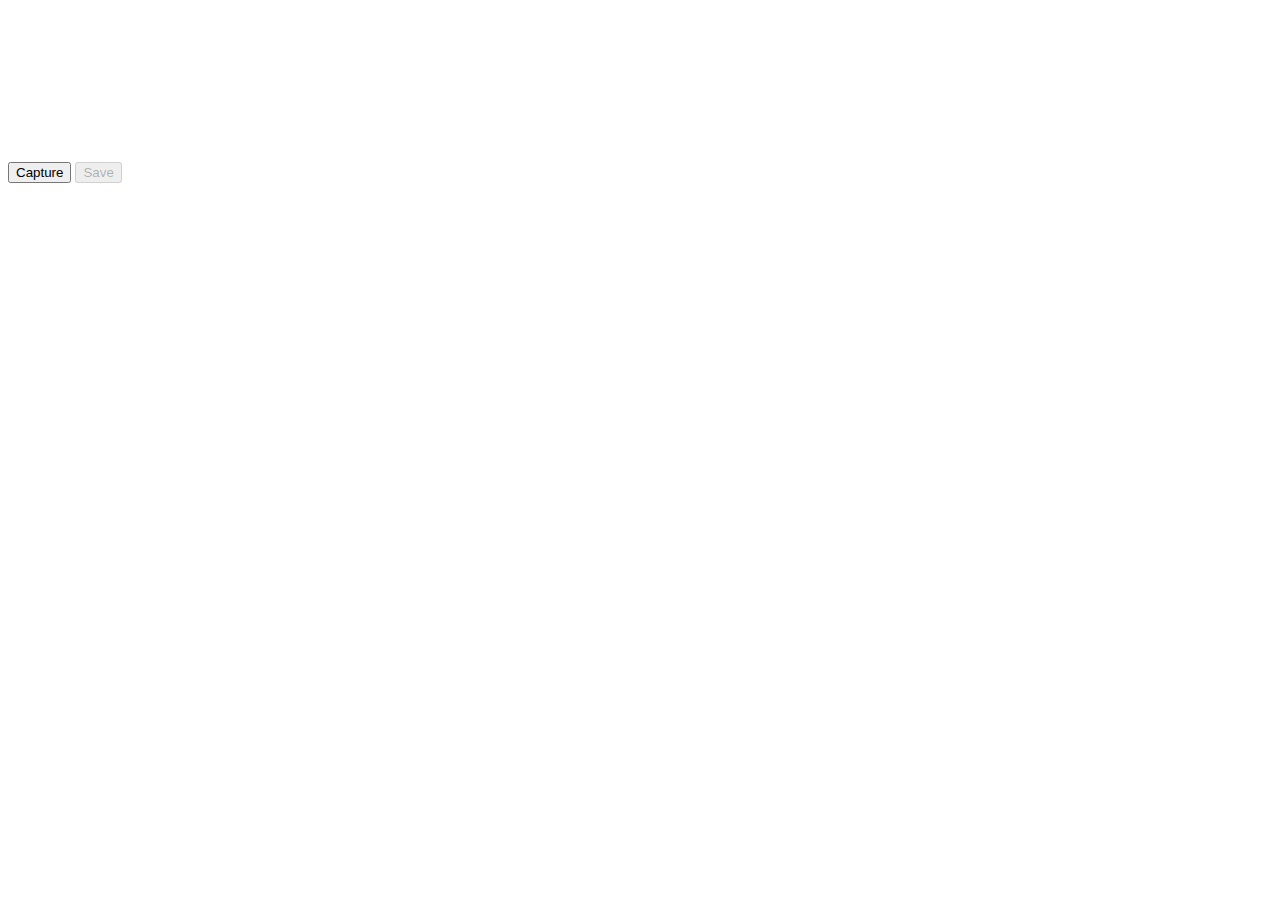
==== web/index.html @ 502e1dab "Initial commit of web files" ====
<!doctype html>
<html>
<head>
    <meta charset="utf-8">
    <title>Filmemotion</title>
    <link href="https://fonts.googleapis.com/css?family=Roboto" rel="stylesheet"> 
    <link rel="stylesheet" type="text/css" href="style.css">
    <link rel="stylesheet" type="text/css" href="button.css">
    <script src="video.js"></script>
</head>

<body>
    <div class="mainContainer">
        <div class="videoPlayer">
            <video id="webcam" autoplay></video>
            <canvas id="canvas"></canvas>
        </div>
        <div class="control">
            <button class="thar-one" id="btn_snap" >Capture</button>
            <button class="thar-one" id="btn_save" disabled>Save</button>
        </div>
    </div>
</body>
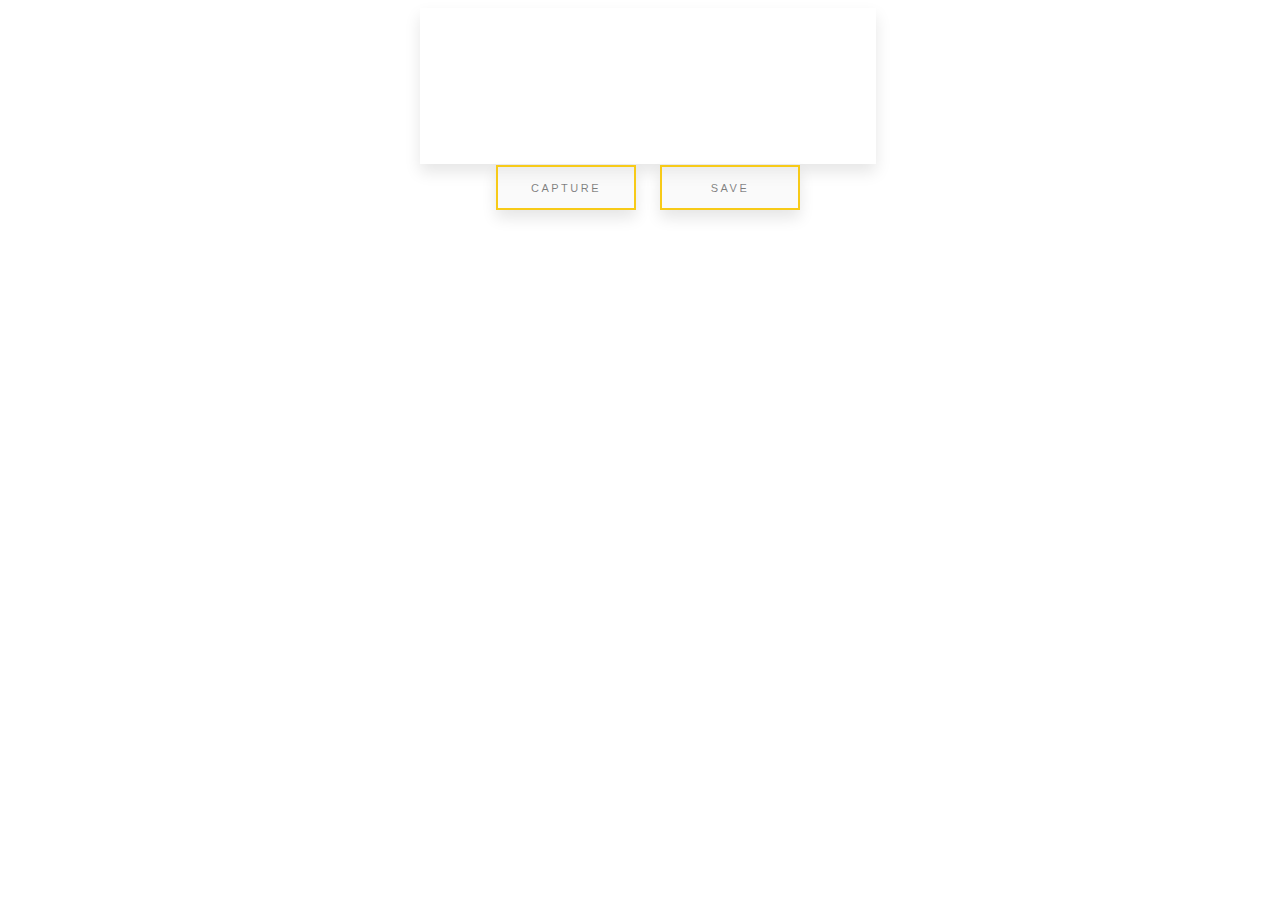
==== commit 9f557f54: "Add files via upload" ====
--- a/web/index.html
+++ b/web/index.html
@@ -4,9 +4,9 @@
     <meta charset="utf-8">
     <title>Filmemotion</title>
     <link href="https://fonts.googleapis.com/css?family=Roboto" rel="stylesheet"> 
-    <link rel="stylesheet" type="text/css" href="style.css">
-    <link rel="stylesheet" type="text/css" href="button.css">
-    <script src="video.js"></script>
+    <link rel="stylesheet" type="text/css" href="style/style.css">
+    <link rel="stylesheet" type="text/css" href="style/button.css">
+    <script src="src/video.js"></script>
 </head>
 
 <body>
@@ -17,7 +17,7 @@
         </div>
         <div class="control">
             <button class="thar-one" id="btn_snap" >Capture</button>
-            <button class="thar-one" id="btn_save" disabled>Save</button>
+            <button class="thar-one" id="btn_go" disabled>Save</button>
         </div>
     </div>
 </body>--- a/web/style/style.css
+++ b/web/style/style.css
@@ -0,0 +1,53 @@
+body {
+	text-align: center;
+	font-family: 'Roboto', sans-serif;
+	width: 100%;
+	height: 100%;
+	overflow-x: hidden;
+}
+
+.content{
+	display: block;
+	width: 100%;
+	height: 100%;
+}
+
+.videoPlayer{
+	display: inline-block;
+	line-height: 0;
+	margin: 0 auto;
+	border: 3px #fff solid;
+	box-shadow: 0px 8px 15px rgba(0, 0, 0, 0.1);
+	position: relative;
+}
+
+#video{
+    float: left;
+    background-color: #666;
+}
+
+#canvas{
+	display: none;
+	position: absolute;
+	top: 0px;
+	left: 0px;
+}
+	
+#savedImages{
+	display: inline-block;
+	margin-top: 30px;
+	text-align: left;
+	max-width: 1020px;
+	background-color: #EDF9FF;
+	border-radius: 5px;
+}
+	
+#savedImages h1, #savedImages h2, #savedImages h3{
+	color: red;
+	padding: 0 20px;
+}
+	
+#savedImages img {
+    margin: 5px;
+}
+	--- a/web/style/button.css
+++ b/web/style/button.css
@@ -0,0 +1,104 @@
+/* Global Button Styles */
+/* https://codepen.io/sazzad/pen/yNNNJG */
+
+.buttons{
+	margin-top: 20px;
+}
+button{
+	width: 140px;
+    height: 45px;
+    color: #fff;
+	font-size: 11px;
+    text-transform: uppercase;
+    text-align: center;
+    text-decoration: none;
+	letter-spacing: 2.5px;
+    font-weight: 500;
+	box-shadow: 0px 8px 15px rgba(0, 0, 0, 0.1);
+	cursor: pointer;
+	outline: none;
+	margin: 0 10px;
+}
+
+button:link, button:visited {
+	padding: 14px 15px;
+	border-radius: 0;
+	-webkit-transition: all 1s ease;
+	-moz-transition: all 1s ease;
+	-o-transition: all 1s ease;
+	transition: all 1s ease;
+}
+button:link:after, button:visited:after {
+	position: absolute;
+	height: 0%;
+	left: 50%;
+	top: 50%;
+	width: 150%;
+	z-index: -1;
+	-webkit-transition: all 0.75s ease 0s;
+	-moz-transition: all 0.75s ease 0s;
+	-o-transition: all 0.75s ease 0s;
+	transition: all 0.75s ease 0s;
+}
+button:link:hover, button:visited:hover {
+	color: #FFF;
+	text-shadow: none;
+}
+button:link:hover:after, button:visited:hover:after {
+	height: 450%;
+}
+button:link, button:visited {
+	position: relative;
+	display: block;
+	margin: 30px auto 0;
+	padding: 14px 15px;
+	color: #fff;
+	font-size:14px;
+	border-radius: 0;
+	font-weight: bold;
+	text-align: center;
+	text-decoration: none;
+	text-transform: uppercase;
+	overflow: hidden;
+	letter-spacing: .08em;
+	text-shadow: 0 0 1px rgba(0, 0, 0, 0.2), 0 1px 0 rgba(0, 0, 0, 0.2);
+	-webkit-transition: all 1s ease;
+	-moz-transition: all 1s ease;
+	-o-transition: all 1s ease;
+	transition: all 1s ease;
+}
+
+button.thar-one {
+	color: #000;
+	cursor: pointer;
+	position: relative;
+	border: 2px solid #F7CA18;
+	transition: all 0.4s cubic-bezier(0.215, 0.61, 0.355, 1) 0s;
+}
+button.thar-one:enabled:hover {
+	color: #000 !important;
+	background-color: transparent;
+	text-shadow: none;
+}
+button.thar-one:enabled:hover:before {
+	bottom: 0%;
+	top: auto;
+	height: 100%;
+}
+button.thar-one:before {
+	display: block;
+	position: absolute;
+	left: 0px;
+	top: 0px;
+	height: 0px;
+	width: 100%;
+	z-index: -1;
+	content: '';
+	color: #000 !important;
+	background: #F7CA18;
+	transition: all 0.4s cubic-bezier(0.215, 0.61, 0.355, 1) 0s;
+}
+
+button:disabled {
+    color: rgba(0,0,0,0.5);
+}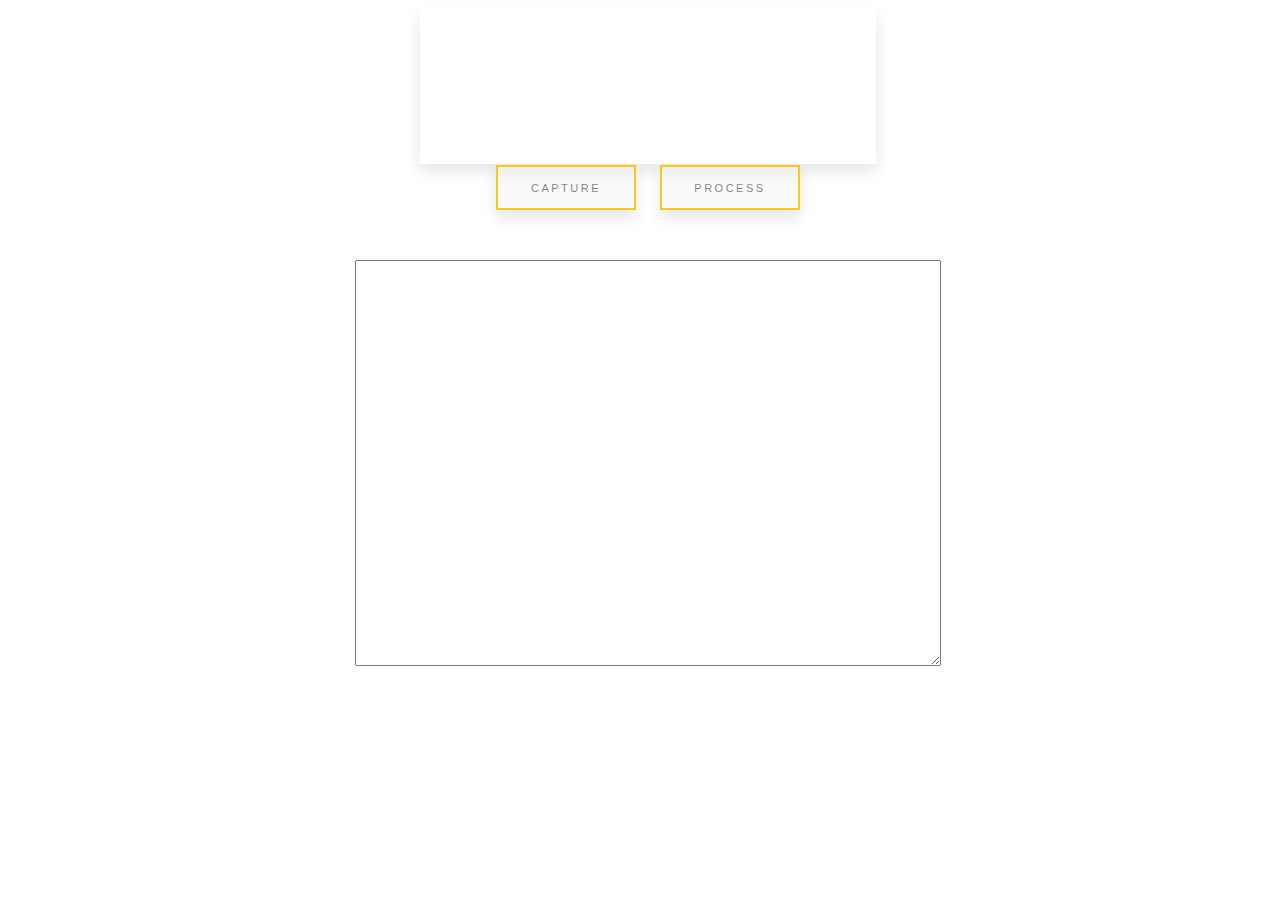
==== commit 98a2fa00: "Finished emotion API connectivity" ====
--- a/web/index.html
+++ b/web/index.html
@@ -6,18 +6,25 @@
     <link href="https://fonts.googleapis.com/css?family=Roboto" rel="stylesheet"> 
     <link rel="stylesheet" type="text/css" href="style/style.css">
     <link rel="stylesheet" type="text/css" href="style/button.css">
+    <script src="https://ajax.googleapis.com/ajax/libs/jquery/1.9.0/jquery.min.js"></script>
     <script src="src/video.js"></script>
+    <script src="src/endpoint.js"></script>
 </head>
 
 <body>
     <div class="mainContainer">
+        <div class="posterContainer">
+            
+        </div>
         <div class="videoPlayer">
             <video id="webcam" autoplay></video>
             <canvas id="canvas"></canvas>
         </div>
         <div class="control">
             <button class="thar-one" id="btn_snap" >Capture</button>
-            <button class="thar-one" id="btn_go" disabled>Save</button>
+            <button class="thar-one" id="btn_go" disabled>Process</button>
         </div>
+        <textarea id="responseTextArea" class="UIInput"
+                style="margin-top:50px; width:580px; height:400px;"></textarea>
     </div>
 </body>--- a/web/style/style.css
+++ b/web/style/style.css
@@ -32,22 +32,4 @@
 	top: 0px;
 	left: 0px;
 }
-	
-#savedImages{
-	display: inline-block;
-	margin-top: 30px;
-	text-align: left;
-	max-width: 1020px;
-	background-color: #EDF9FF;
-	border-radius: 5px;
-}
-	
-#savedImages h1, #savedImages h2, #savedImages h3{
-	color: red;
-	padding: 0 20px;
-}
-	
-#savedImages img {
-    margin: 5px;
-}
 	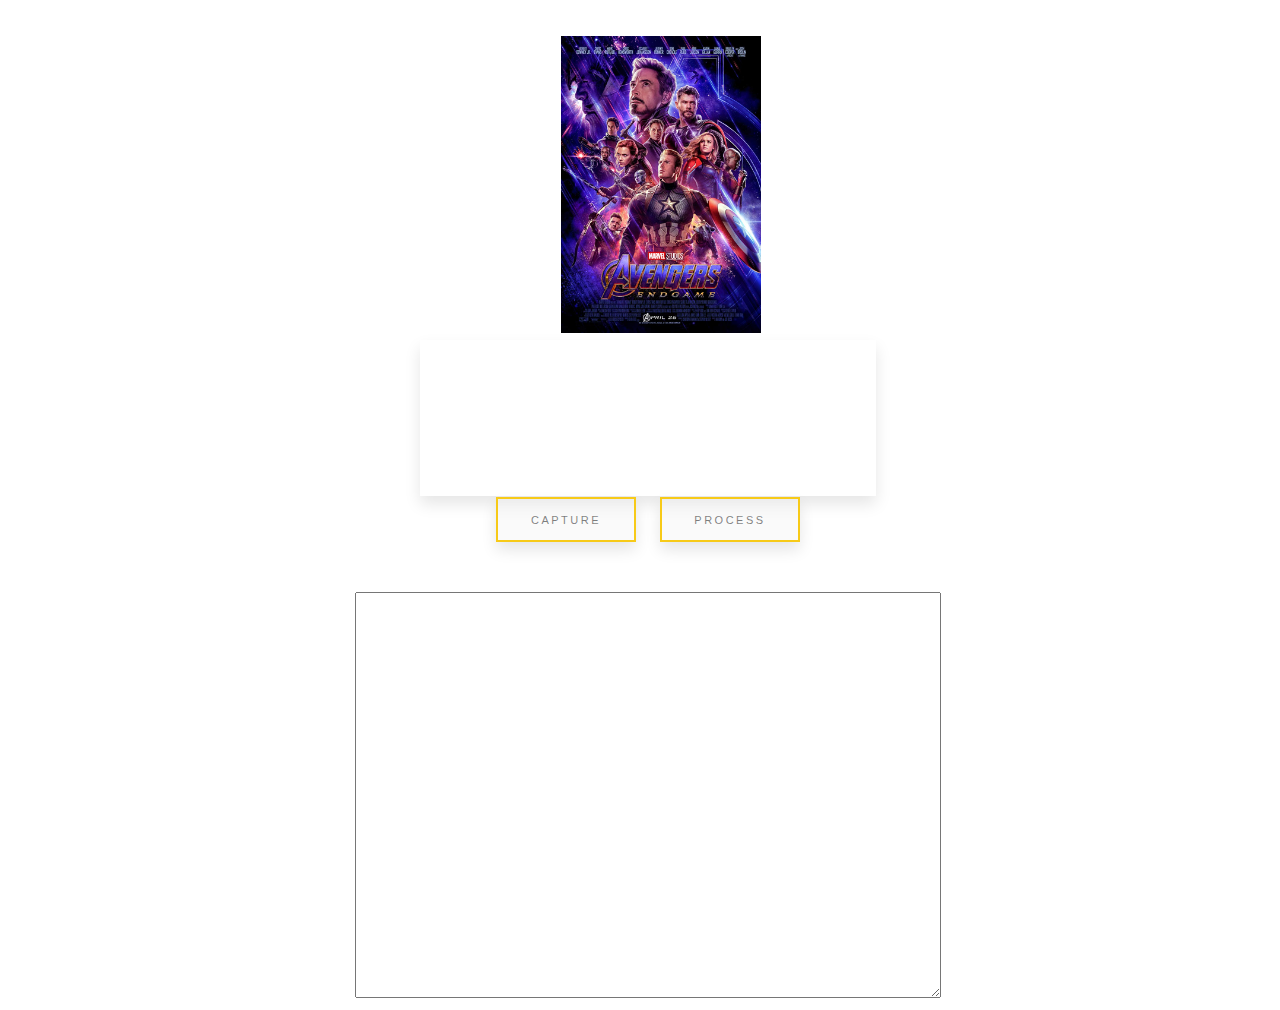
==== commit d1a4e57a: "Begin working on films" ====
--- a/web/index.html
+++ b/web/index.html
@@ -14,7 +14,7 @@
 <body>
     <div class="mainContainer">
         <div class="posterContainer">
-            
+            <img class="poster" src="media/poster.jpg">
         </div>
         <div class="videoPlayer">
             <video id="webcam" autoplay></video>
--- a/web/style/style.css
+++ b/web/style/style.css
@@ -32,4 +32,15 @@
 	top: 0px;
 	left: 0px;
 }
+
+.posterContainer{
+	border: 3px #fff solid;
+}
+
+.poster{
+	position: relative;
+	margin-top: 2%;
+	margin-left: 2%;
+	width: 200px;
+}
 	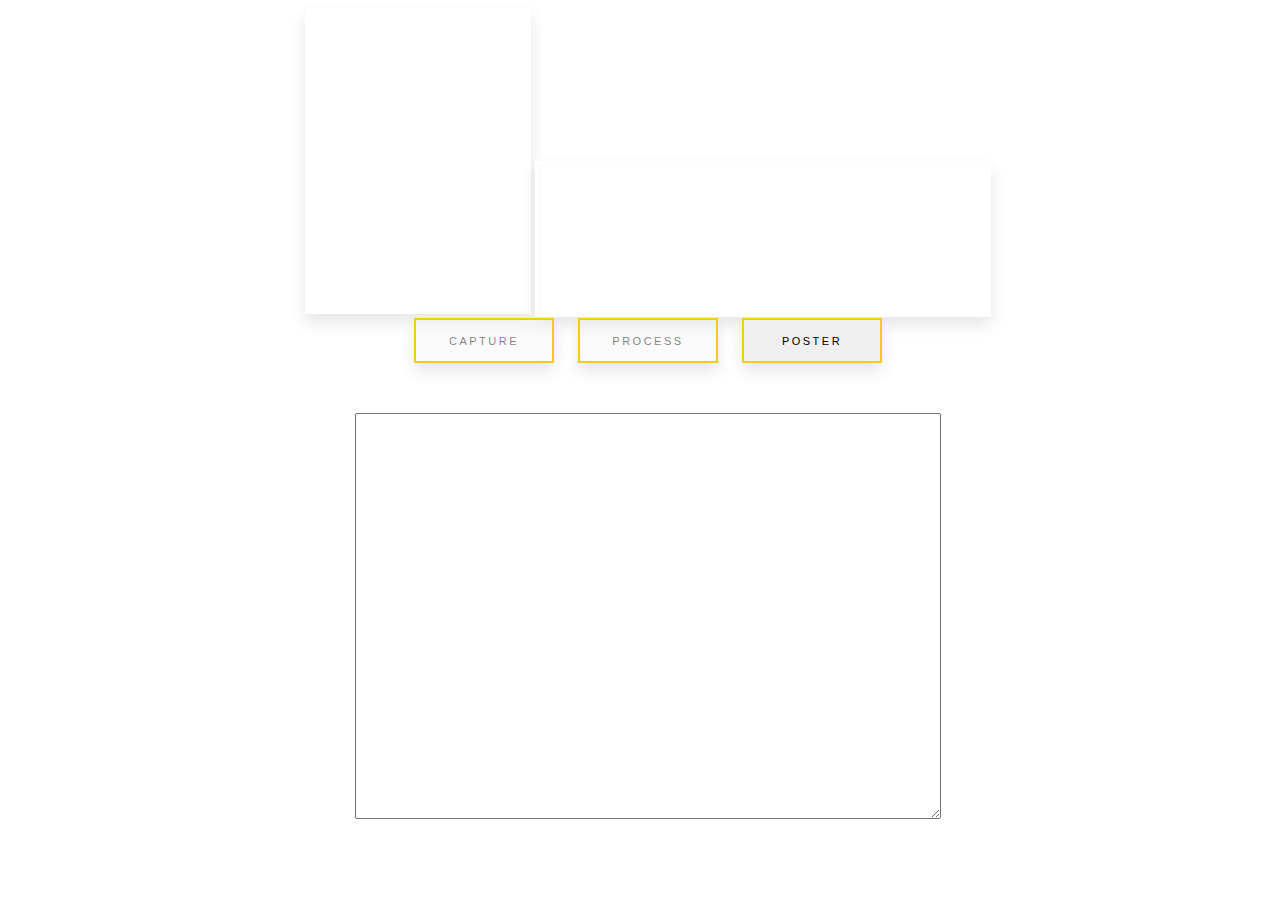
==== commit 9d8f56d4: "Initial poster implementation" ====
--- a/web/index.html
+++ b/web/index.html
@@ -9,20 +9,23 @@
     <script src="https://ajax.googleapis.com/ajax/libs/jquery/1.9.0/jquery.min.js"></script>
     <script src="src/video.js"></script>
     <script src="src/endpoint.js"></script>
+    <script src="src/posterhandler.js"></script>
+    <script src="media/posters.js"></script>
 </head>
 
 <body>
     <div class="mainContainer">
-        <div class="posterContainer">
-            <img class="poster" src="media/poster.jpg">
+        <div id="posterContainer" draggable="true" class="container">
+            
         </div>
-        <div class="videoPlayer">
+        <div class="videoPlayer container">
             <video id="webcam" autoplay></video>
             <canvas id="canvas"></canvas>
         </div>
         <div class="control">
             <button class="thar-one" id="btn_snap" >Capture</button>
             <button class="thar-one" id="btn_go" disabled>Process</button>
+            <button class="thar-one" onclick="createPoster()" id="btn_poster"> Poster</button>
         </div>
         <textarea id="responseTextArea" class="UIInput"
                 style="margin-top:50px; width:580px; height:400px;"></textarea>
--- a/web/style/style.css
+++ b/web/style/style.css
@@ -12,7 +12,7 @@
 	height: 100%;
 }
 
-.videoPlayer{
+.container{
 	display: inline-block;
 	line-height: 0;
 	margin: 0 auto;
@@ -26,6 +26,12 @@
     background-color: #666;
 }
 
+#posterContainer{
+	height:300px;
+	width:220px;
+	overflow: auto;
+}
+
 #canvas{
 	display: none;
 	position: absolute;
@@ -33,14 +39,16 @@
 	left: 0px;
 }
 
-.posterContainer{
-	border: 3px #fff solid;
-}
-
 .poster{
 	position: relative;
 	margin-top: 2%;
-	margin-left: 2%;
+	margin-left: 3px;
 	width: 200px;
+	opacity: 1;
+	transition: opacity 0.2s ease-in-out;
+}
+
+.poster[enabled="false"]{
+	opacity: 0.3;
 }
 	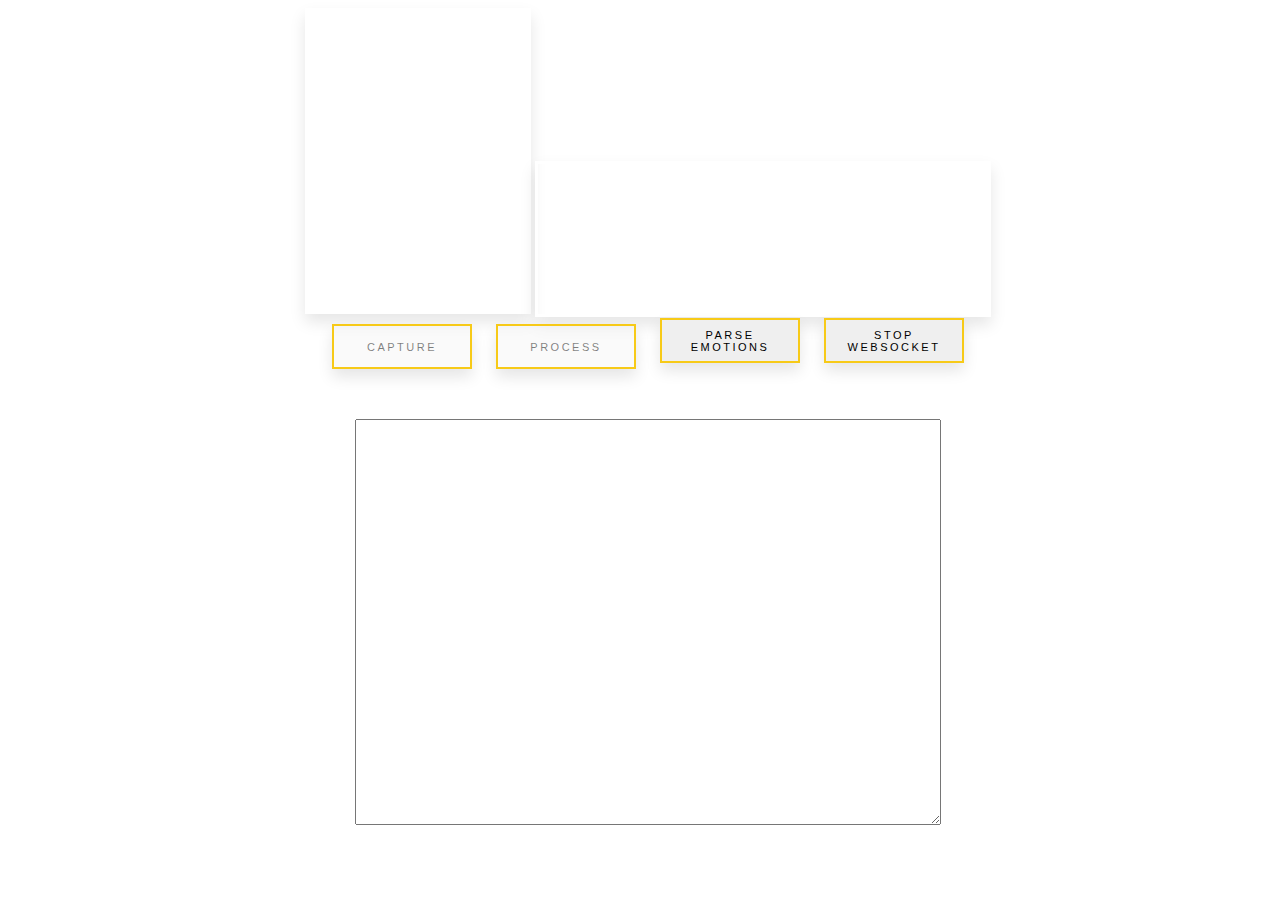
==== commit d0576c2f: "a lot of things" ====
--- a/web/index.html
+++ b/web/index.html
@@ -10,13 +10,13 @@
     <script src="src/video.js"></script>
     <script src="src/endpoint.js"></script>
     <script src="src/posterhandler.js"></script>
-    <script src="media/posters.js"></script>
+    <script src="src/sockethandler.js"></script>
+    <script src="src/transactionhandler.js"></script>
 </head>
 
 <body>
     <div class="mainContainer">
         <div id="posterContainer" draggable="true" class="container">
-            
         </div>
         <div class="videoPlayer container">
             <video id="webcam" autoplay></video>
@@ -25,7 +25,8 @@
         <div class="control">
             <button class="thar-one" id="btn_snap" >Capture</button>
             <button class="thar-one" id="btn_go" disabled>Process</button>
-            <button class="thar-one" onclick="createPoster()" id="btn_poster"> Poster</button>
+            <button class="thar-one" id="btn_emotion">Parse Emotions</button>
+            <button class="thar-one" onclick="disconnectWebSocket()">Stop Websocket</button>
         </div>
         <textarea id="responseTextArea" class="UIInput"
                 style="margin-top:50px; width:580px; height:400px;"></textarea>
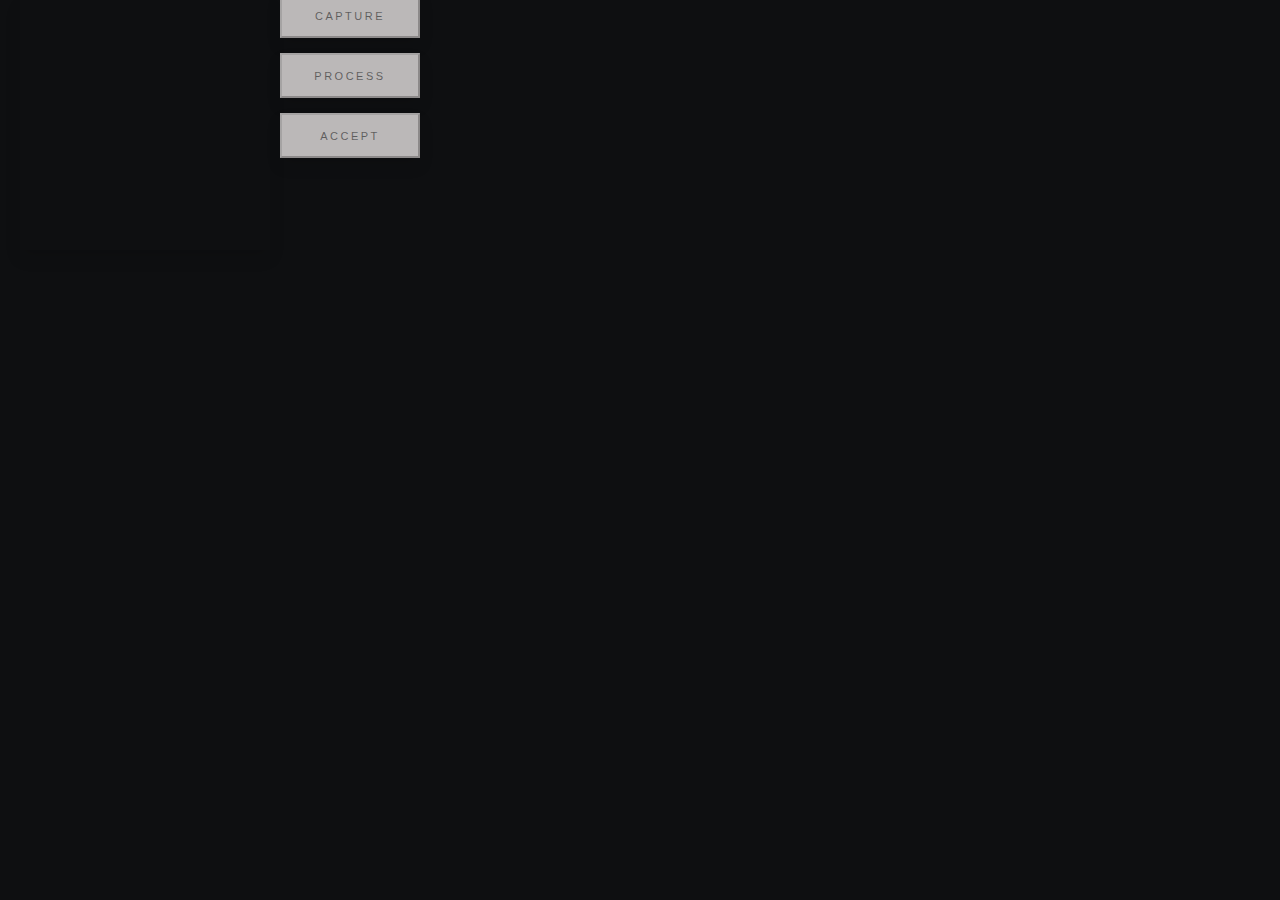
==== commit b25138f8: "first version is done owo" ====
--- a/web/index.html
+++ b/web/index.html
@@ -12,23 +12,20 @@
     <script src="src/posterhandler.js"></script>
     <script src="src/sockethandler.js"></script>
     <script src="src/transactionhandler.js"></script>
+    <script src="src/emotionhandler.js"></script>
+    <script src="src/recommendationhandler.js"></script>
+    <script src="src/moviecarrouselhandler.js"></script>
 </head>
 
 <body>
     <div class="mainContainer">
-        <div id="posterContainer" draggable="true" class="container">
-        </div>
         <div class="videoPlayer container">
             <video id="webcam" autoplay></video>
             <canvas id="canvas"></canvas>
+            <button class="thar-one" id="btn_snap">Capture</button>
+            <button class="thar-one" id="btn_go" disabled>Process</button>
+            <button class="thar-one" id="btn_accept" disabled>Accept</button>
         </div>
-        <div class="control">
-            <button class="thar-one" id="btn_snap" >Capture</button>
-            <button class="thar-one" id="btn_go" disabled>Process</button>
-            <button class="thar-one" id="btn_emotion">Parse Emotions</button>
-            <button class="thar-one" onclick="disconnectWebSocket()">Stop Websocket</button>
-        </div>
-        <textarea id="responseTextArea" class="UIInput"
-                style="margin-top:50px; width:580px; height:400px;"></textarea>
+        <div class="contain"></div>
     </div>
 </body>--- a/web/style/style.css
+++ b/web/style/style.css
@@ -1,9 +1,18 @@
-body {
-	text-align: center;
-	font-family: 'Roboto', sans-serif;
-	width: 100%;
-	height: 100%;
-	overflow-x: hidden;
+#video{
+    float: left;
+    background-color: #666;
+}
+
+#webcam{
+  margin-top: 18px;
+}
+
+#canvas{
+	display: none;
+  position: absolute;
+  margin-top: 18px;
+	top: 0px;
+	left: 0px;
 }
 
 .content{
@@ -15,40 +24,243 @@
 .container{
 	display: inline-block;
 	line-height: 0;
-	margin: 0 auto;
-	border: 3px #fff solid;
+  margin: 0 auto;
+  max-height: 250px;
 	box-shadow: 0px 8px 15px rgba(0, 0, 0, 0.1);
 	position: relative;
 }
 
-#video{
-    float: left;
-    background-color: #666;
-}
-
-#posterContainer{
-	height:300px;
-	width:220px;
-	overflow: auto;
-}
-
-#canvas{
-	display: none;
-	position: absolute;
-	top: 0px;
-	left: 0px;
-}
-
-.poster{
-	position: relative;
-	margin-top: 2%;
-	margin-left: 3px;
-	width: 200px;
-	opacity: 1;
-	transition: opacity 0.2s ease-in-out;
-}
-
-.poster[enabled="false"]{
-	opacity: 0.3;
-}
-	+.none {
+  -webkit-filter: blur(0px);
+  -moz-filter: blur(0px);
+  -o-filter: blur(0px);
+  -ms-filter: blur(0px);
+  filter: blur(0px) grayscale(0%);
+  background-color: #fff;
+  -webkit-transition: 450ms all;
+  transition: 450ms all;
+}
+
+.blur{
+  -webkit-filter: blur(2px);
+  -moz-filter: blur(2px);
+  -o-filter: blur(2px);
+  -ms-filter: blur(2px);
+  filter: blur(2px) grayscale(65%);
+  background-color: #ccc;
+  -webkit-transition: 450ms all;
+  transition: 450ms all;
+}
+
+@import url("https://cdnjs.cloudflare.com/ajax/libs/font-awesome/4.7.0/css/font-awesome.css");
+
+
+body,
+html {
+  padding: 0 10px;
+  margin: 0;
+  background: #0e0f11;
+  color: #ecf0f1;
+  font-family: 'Open Sans', sans-serif;
+  min-height: 100vh;
+  /*display: -webkit-box;
+  display: flex;*/
+  display: -ms-flexbox;
+  -webkit-box-orient: horizontal;
+  -webkit-box-direction: normal;
+  -ms-flex-direction: row;
+  flex-direction: row;
+  -webkit-box-align: center;
+  -ms-flex-align: center;
+  align-items: center;
+  width: 100%;
+}
+* {
+  box-sizing: border-box;
+}
+
+h1,
+p {
+  text-align: center;
+}
+p {
+  width: 100%;
+  max-width: 500px;
+  margin: auto;
+}
+a:link,
+a:hover,
+a:active,
+a:visited {
+  -webkit-transition: color 150ms;
+  transition: color 150ms;
+  color: #95a5a6;
+  text-decoration: none;
+}
+a:hover {
+  color: #7f8c8d;
+  text-decoration: underline;
+}
+.contain {
+  width: 100%;
+}
+
+.slider {
+    height: 214px;
+    position: relative;
+    margin: 0;
+    padding: 0 4%;
+    -ms-touch-action: pan-y;
+    touch-action: pan-y;
+}
+
+.slider h3{
+  position: absolute;
+  top: 22px;
+  z-index: 30;
+}
+
+.slider .handle.handlePrev {
+    left: 11px;
+
+}
+
+.slider .handle.handleNext {
+    right: 11px;
+
+}
+
+.slider .handle.active {
+    cursor: pointer;
+}
+
+.slider .handle {
+    background: rgba(20, 20, 20, 0.26);
+    position: absolute;
+    top: 0;
+    height: 251px;
+    bottom: 0;
+    z-index: 20;
+    width: 7%;
+    text-align: center;
+    -webkit-box-pack: center;
+    -webkit-justify-content: center;
+    -moz-box-pack: center;
+    -ms-flex-pack: center;
+    justify-content: center;
+    display: -webkit-box;
+    display: -webkit-flex;
+    display: -moz-box;
+    display: -ms-flexbox;
+    display: flex;
+    color: #fff;
+}
+
+.fa{
+  font-size: 46px;
+  margin-top: 120px;
+}
+
+.row {
+  overflow-y: hidden;
+  overflow-x: auto;
+  text-align: center;
+}
+.row__inner {
+  -webkit-transition: 450ms -webkit-transform;
+  transition: 450ms -webkit-transform;
+  transition: 450ms transform;
+  transition: 450ms transform, 450ms -webkit-transform;
+  font-size: 0;
+  white-space: nowrap;
+  margin: 70.3125px 0;
+  padding-bottom: 10px;
+}
+
+
+.gui-card {
+  position: relative;
+  display: inline-block;
+  width: 250px;
+  height: 140.625px;
+  margin-right: 10px;
+  font-size: 20px;
+  cursor: pointer;
+  -webkit-transition: 450ms all;
+  transition: 450ms all;
+  -webkit-transform-origin: center left;
+          transform-origin: center left;
+}
+.gui-card__img {
+  width: 250px;
+  height: 140.625px;
+  -o-object-fit: cover;
+     object-fit: cover;
+}
+.gui-card__details {
+  position: absolute;
+  bottom: 0;
+  left: 0;
+  right: 0;
+  top: 0;
+  font-size: 10px;
+  opacity: 0;
+  background: -webkit-linear-gradient(bottom, rgba(0,0,0,0.9) 0%, rgba(0,0,0,0) 100%);
+  background: linear-gradient(to top, rgba(0,0,0,0.9) 0%, rgba(0,0,0,0) 100%);
+  -webkit-transition: 450ms opacity;
+  transition: 450ms opacity;
+}
+.gui-card__details:after,
+.gui-card__details:before {
+  content: '';
+  position: absolute;
+  top: 50%;
+  left: 50%;
+  display: #000;
+}
+.gui-card__details:after {
+  margin-top: -25px;
+  margin-left: -25px;
+  width: 50px;
+  height: 50px;
+  border: 3px solid #ecf0f1;
+  line-height: 50px;
+  text-align: center;
+  border-radius: 100%;
+  background: rgba(0,0,0,0.5);
+  z-index: 1;
+}
+.gui-card__details:before {
+  content: '▶';
+  left: 0;
+  width: 100%;
+  font-size: 30px;
+  margin-left: 7px;
+  margin-top: -13px;
+  text-align: center;
+  z-index: 2;
+}
+.gui-card:hover .gui-card__details {
+  opacity: 1;
+}
+.gui-card__title {
+  position: absolute;
+  bottom: 0;
+  padding: 10px;
+}
+.row__inner:hover {
+  -webkit-transform: translate3d(-62.5px, 0, 0);
+          transform: translate3d(-62.5px, 0, 0);
+}
+.row__inner:hover .gui-card {
+  opacity: 0.3;
+}
+.row__inner:hover .gui-card:hover {
+  -webkit-transform: scale(1.5);
+          transform: scale(1.5);
+  opacity: 1;
+}
+.gui-card:hover ~ .gui-card {
+  -webkit-transform: translate3d(125px, 0, 0);
+          transform: translate3d(125px, 0, 0);
+}
--- a/web/style/button.css
+++ b/web/style/button.css
@@ -6,8 +6,10 @@
 }
 button{
 	width: 140px;
-    height: 45px;
-    color: #fff;
+	height: 45px;
+	display: block;
+	color: #fff;
+	background-color: #bbb8b8;
 	font-size: 11px;
     text-transform: uppercase;
     text-align: center;
@@ -71,12 +73,14 @@
 button.thar-one {
 	color: #000;
 	cursor: pointer;
+	margin-top: 15px;
+	bottom: 190px;
+	left: 250px;
 	position: relative;
-	border: 2px solid #F7CA18;
 	transition: all 0.4s cubic-bezier(0.215, 0.61, 0.355, 1) 0s;
 }
 button.thar-one:enabled:hover {
-	color: #000 !important;
+	color: #fff !important;
 	background-color: transparent;
 	text-shadow: none;
 }
